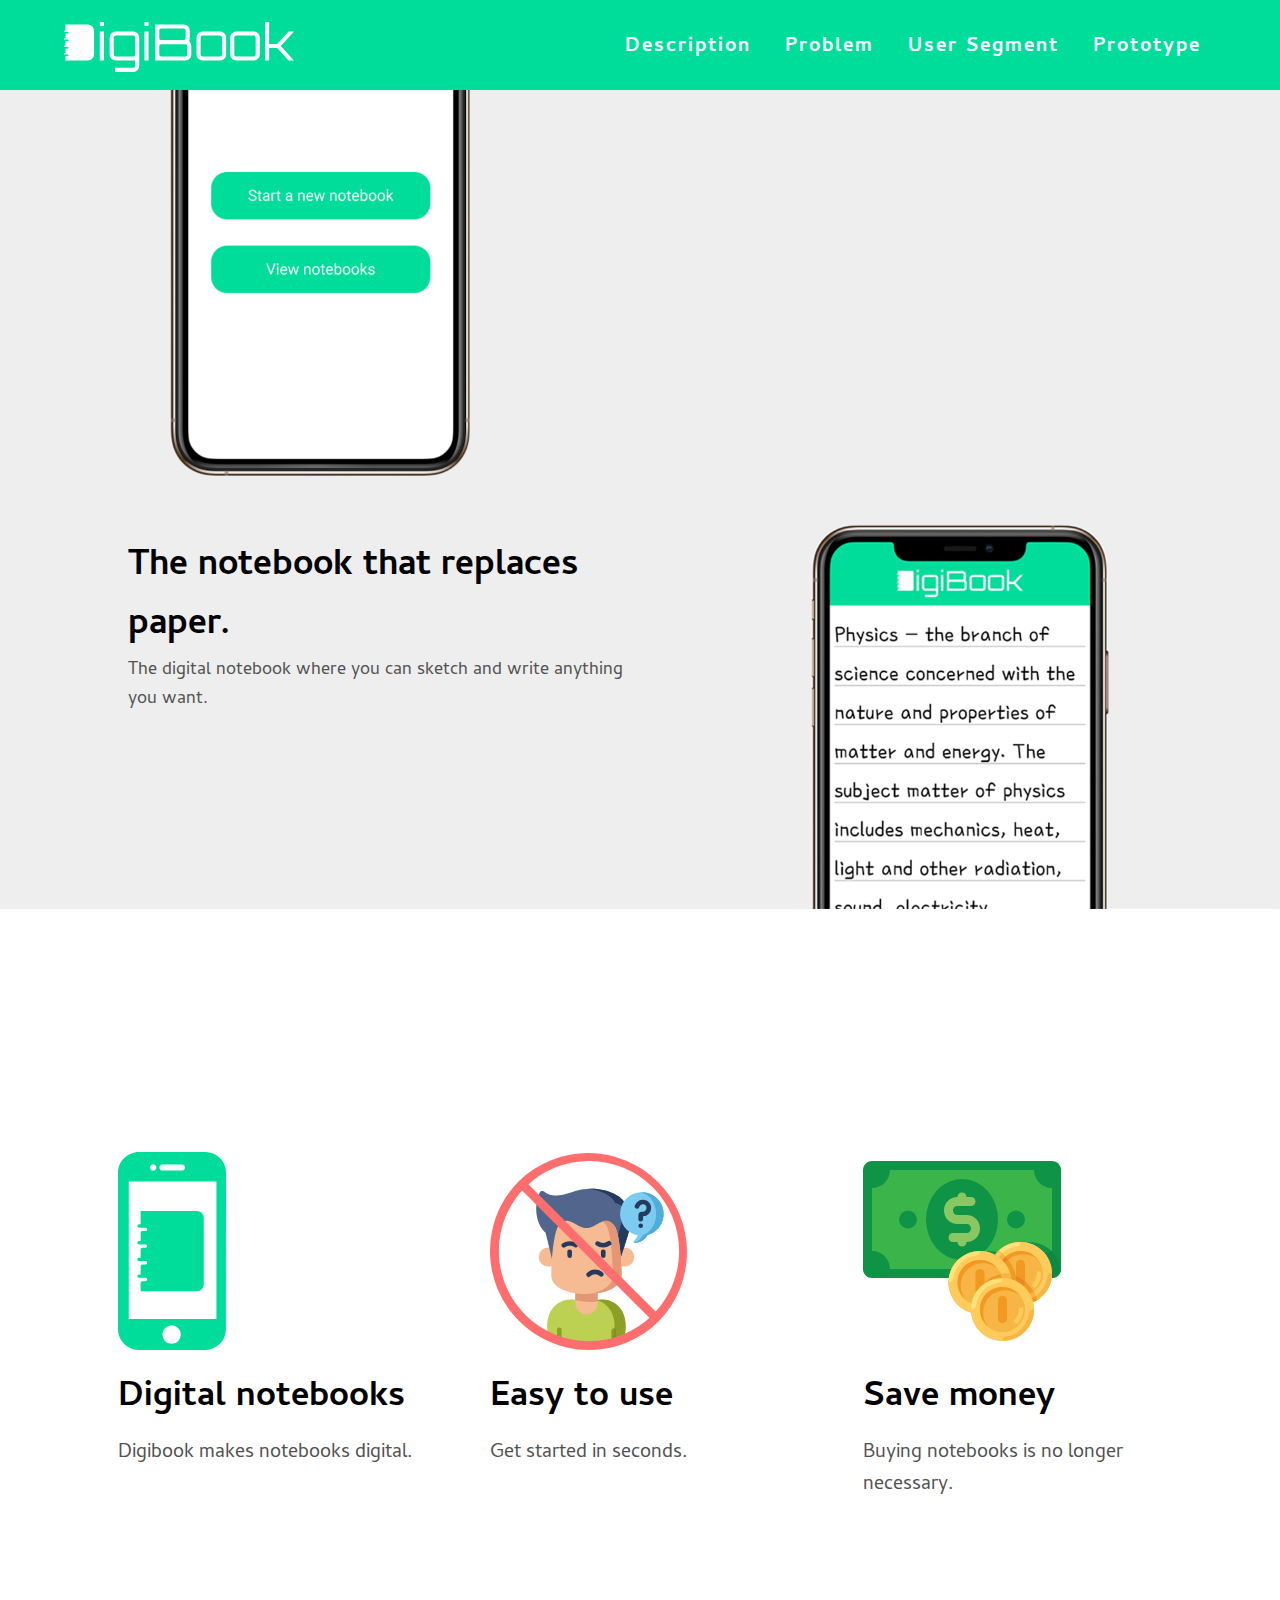
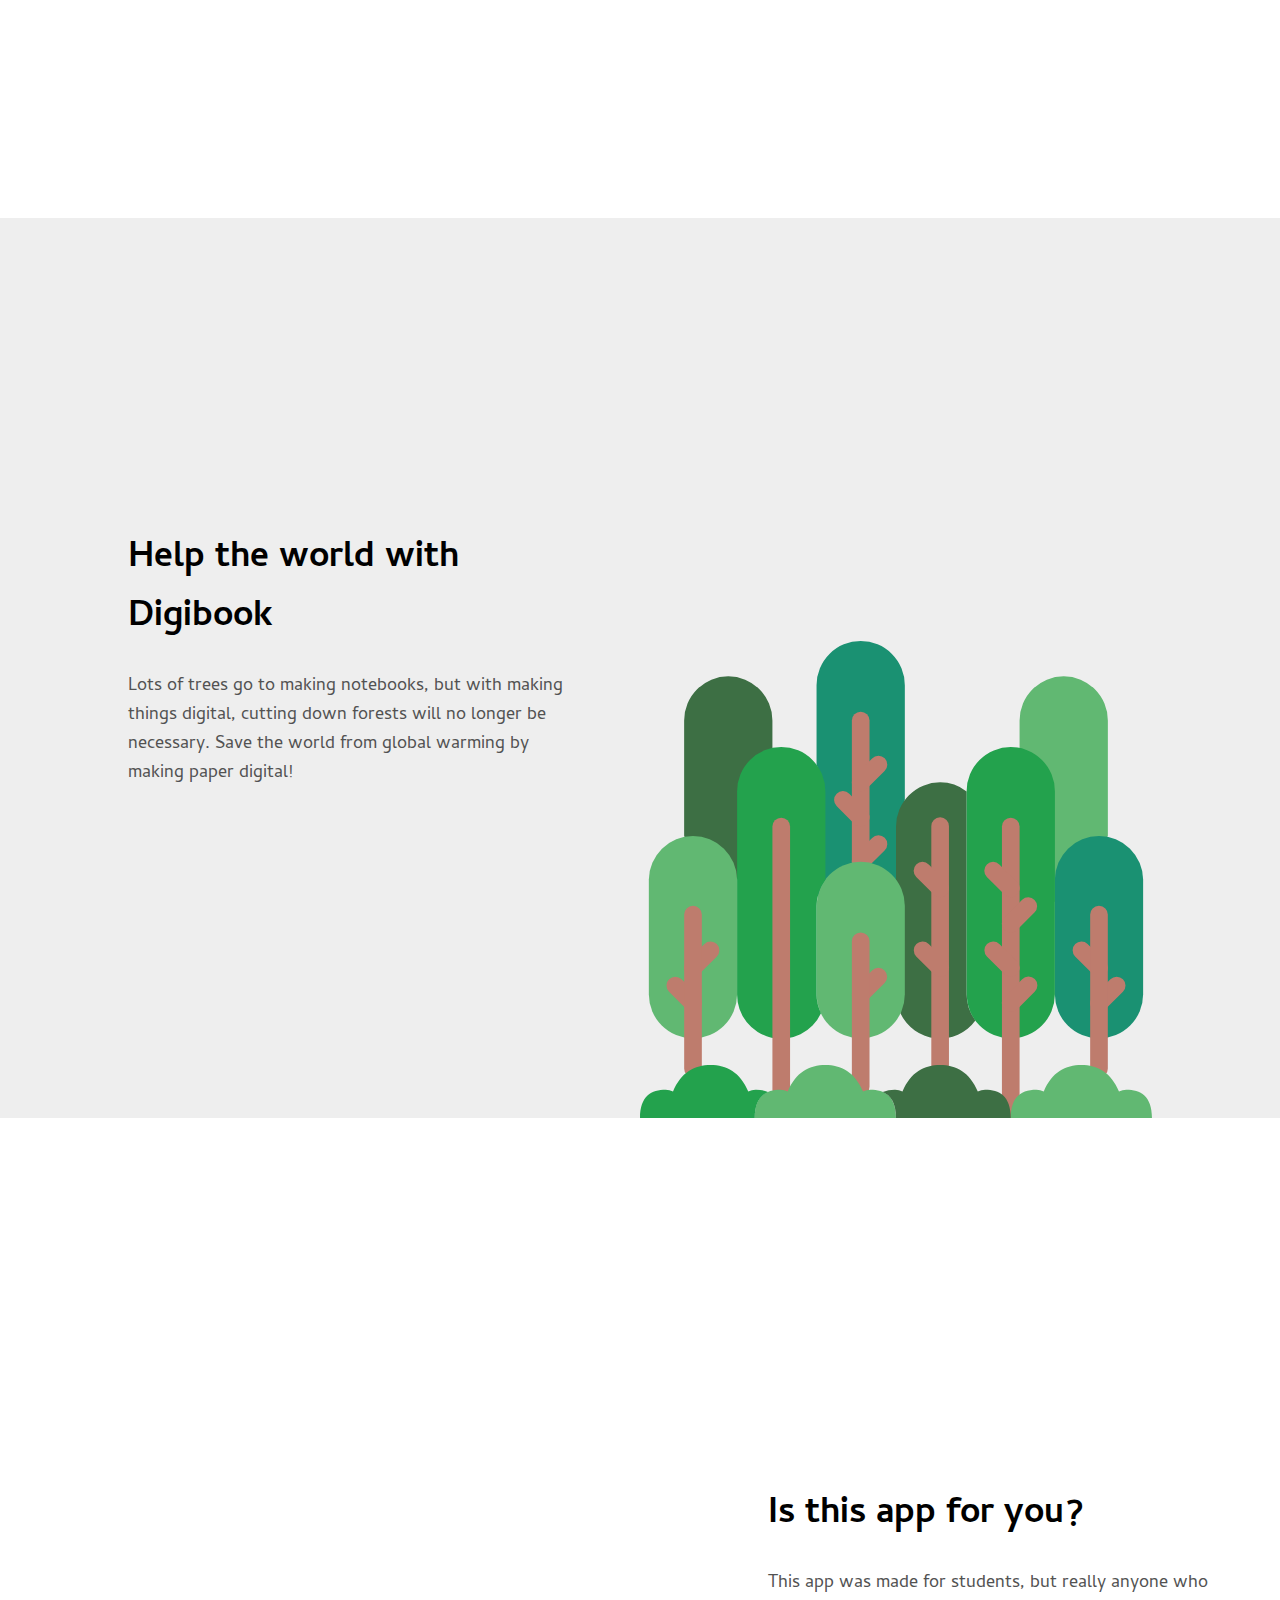
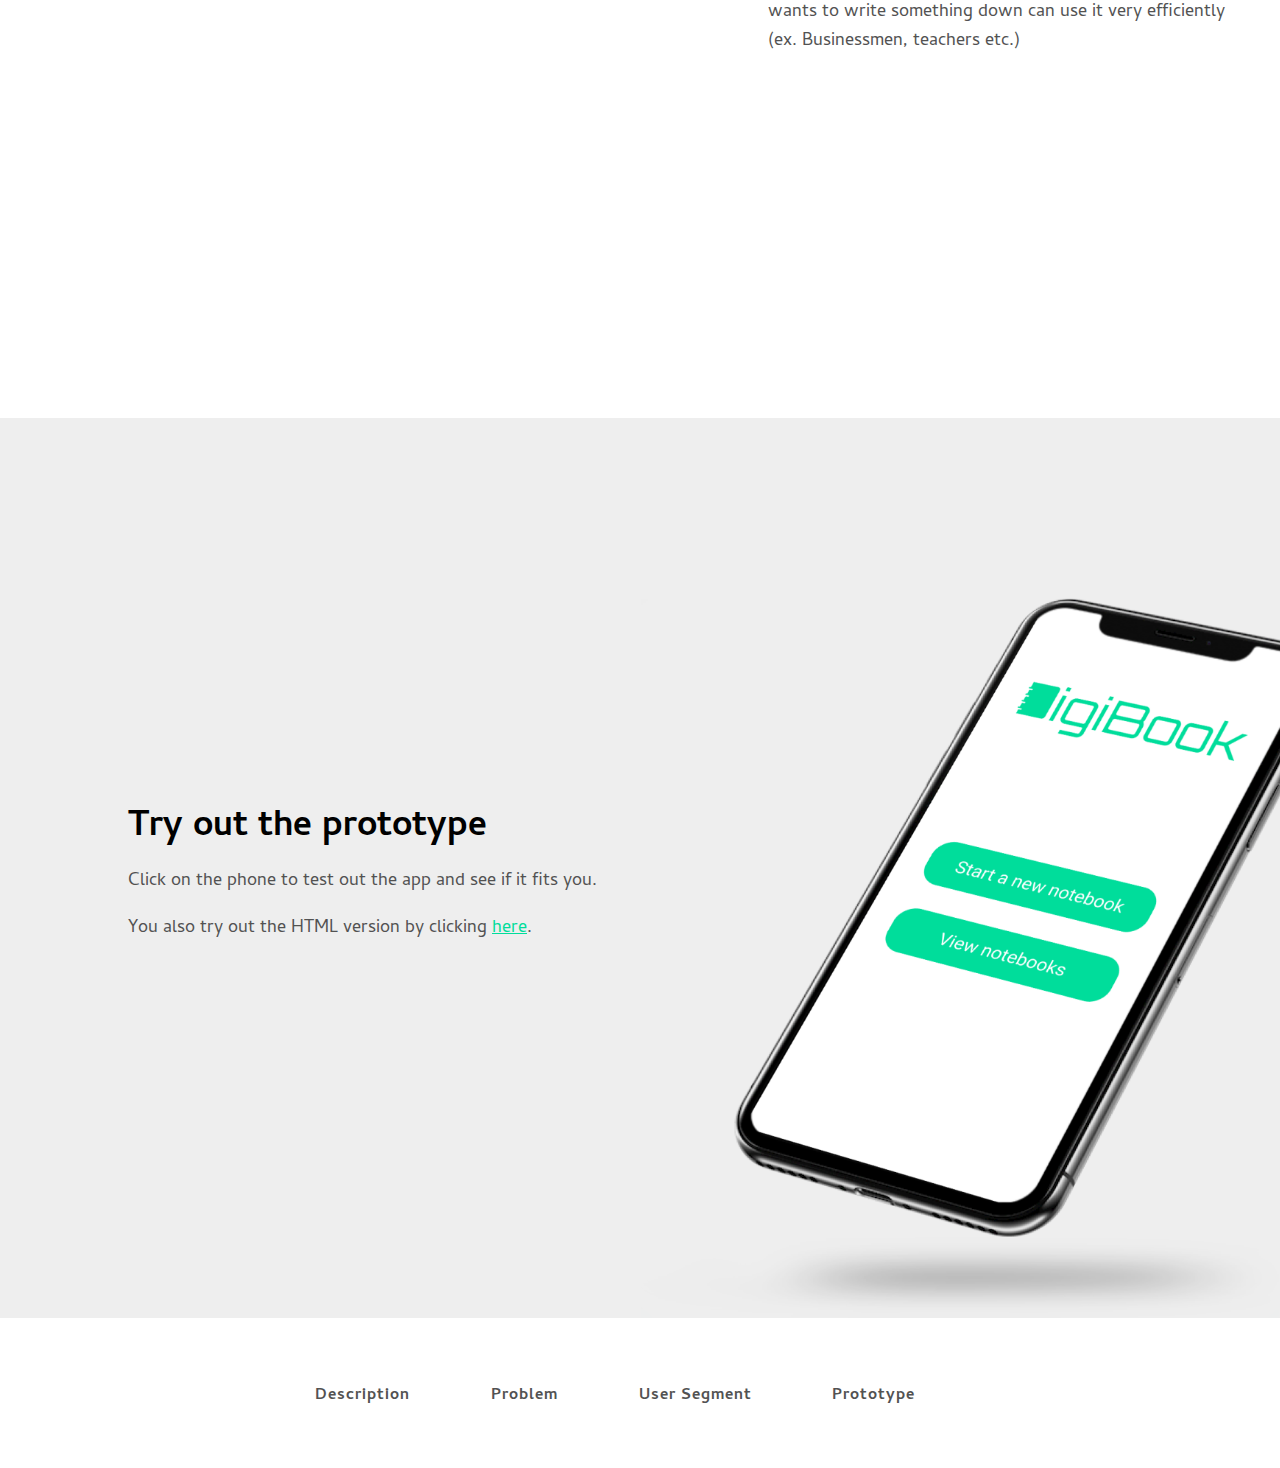
==== DigiBook/index.html @ ef0258a7 "Add files via upload" ====
<!DOCTYPE HTML>
<html>
<head>
	<title>
	Digibook
	</title>
	<link href = "favicon.png" rel="shortcut icon">
	<link rel="stylesheet" href="styles.css">
	<link href="https://fonts.googleapis.com/css?family=Cambay&display=swap" rel="stylesheet">
</head>
<body>
			<div id="invis">
				<nav>
					<ul>
						<a href="#top"><li class="logo"><img src="logo.svg"></li></a>
						<a href="#description"><li class="navtext">Description</li></a>
						<a href="#problem"><li class="navtext">Problem</li></a>
						<a href="#user"><li class="navtext">User Segment</li></a>	
						<a href="#prototype"><li class="navtext">Prototype</li></a>
					</ul>
				</nav>
			</div>
	<header id="top">
		<nav>
		<ul>
			<a href="#top"><li class="logo"><img src="logo.svg"></li></a>
			<a href="#description"><li class="navtext">Description</li></a>
			<a href="#problem"><li class="navtext">Problem</li></a>
			<a href="#user"><li class="navtext">User Segment</li></a>	
			<a href="#prototype"><li class="navtext">Prototype</li></a>
		</ul>
		</nav>
			</header>
		<div class="ad">
			<div class="top">
				<img src="topPhone2.png" id="topPhone">
				<div class="adtext">
					<h1>The notebook that replaces paper.</h1>
						<p>The digital notebook where you can sketch and write anything you want.</p>
				</div>
			</div>
				<div class="bot">
					<img src="botPhone.png">
				</div>
		</div>
		
		
		
		
		<div class="tableindex" id="description">
			<div class="indextablespacing">
			</div>
		<ul>
		
		<li>
			<div>
			<img src="table1.svg" >
			<h1>Digital notebooks</h1>
			<p>Digibook makes notebooks digital.</p>
			</div>
		</li>
		
		<li>
			<div>	
			<img src="table2.svg">
			<h1>Easy to use</h1>
			<p>Get started in seconds.</p>
			</div>
		</li>
		
		<li>
			<div>
			<img src="table3.svg">
			<h1>Save money</h1>
			<p>Buying notebooks is no longer necessary.</p>
			</div>
		</li>
		
		</div>
	
		<div class="indextablespacing">
		</div>
		


		<div class="problemsection" id="problem">
			<ul>
				<li>
					<div class="foresttext">
						<div>
						<h1>Help the world with Digibook</h1>
							<p>Lots of trees go to making notebooks, but with making things digital, cutting down forests will no longer be necessary. Save the world from global warming by making paper digital!</p>
						</div>
					</div>
				</li>
					<li>
						<div class="forestdiv">
							<img src="forest.svg">
						</div>
					</li>
			</ul>
		</div>
		
		<div class="usersegment" id="user">
			<ul>
				<li>
				<div class="userimgarea"><div class="userimg"></div></div>
				</li>
				<li>
					<div class="usertext">
						<div>
						<h1>Is this app for you?</h1>
							<p>This app was made for students, but really anyone who wants to write something down can use it very efficiently (ex. Businessmen, teachers etc.)</p>
						</div>
					</div>
				</li>
			</ul>
		</div>


		<div class="prototype" id="prototype">
			<ul>
				<li>
					<div class="prototext">
						<div>
						<h1>Try out the prototype</h1>
							<p>Click on the phone to test out the app and see if it fits you.</p>
							<p>You also try out the HTML version by clicking <a href="prototype.html">here</a>.</p>
						</div>
					</div>
				</li>
					<li>
						<div class="iphoneAdDiv">
					 		<a href="prototype.html"><img src="iphoneAd.png"></a>
					 	</div>
					</li>
			</ul>



		</div>



		<footer>
					<ul>
						<li class="footertext"><a href="#description">Description</a></li>
						<li class="footertext"><a href="#problem">Problem</a></li>
						<li class="footertext"><a href="#description">User Segment</a></li>
						<li class="footertext"><a href="#prototype">Prototype</a></li>
					</ul>
		</footer>



		<script type="text/javascript">
			var header = document.getElementById("invis");

			window.onscroll = function() {

				if (window.pageYOffset > 90) {
					console.log("boop");
					header.classList.add("fixed");
					header.style.display = "block";
				} else {
					header.classList.remove("fixed");
					header.style.display = "none";
				}


			}



		</script>
</body>
</html>
---- DigiBook/styles.css ----
body {
	margin: 0;
	font-family: 'Cambay', sans-serif;
}
html {
	scroll-behavior: smooth;
}

header {
	height: 90px;
	background-color: #00dd9b;
	display: block;
}
.logo {
	margin-right: 50px;
	height: 90px;
	float: left;
}
.logo img {
	margin: 22px 0px 18px 0;
	height: 50px;
}
nav {
	margin: 0 20%;
	height: 90px;
}
nav ul {
	display: block;
	margin: 0;
	padding: 0;
	text-align: right;
	vertical-align: middle;
	height: 90px;
}
nav ul li {
	display: inline-block;
	vertical-align: middle;
	color: white;
	font-size: 20px;
	letter-spacing: 2px;
	font-weight: 600;
}
.navtext {
	box-sizing: border-box;
	height: 90px;
	padding: 31px 15px 0px 15px;

}
.navtext:hover {
	background: #00cc8f;
}
.ad {
	display: flex;
	width: 100%;
	height: 91vh;
	background: #eee;
}
.top {
	box-sizing: border-box;
	flex: 50%;
}
.bot {
	box-sizing: border-box;
	flex: 50%;
	display: flex;
}

.top img {
	width: 100%;
}
.top h1, .top p {
	margin: 0;
	display: block;
	margin-left: 20%;
}
.top h1 {
		font-size: 4vh;
		margin-top: 6%;
}
.top p {
		font-size: 2vh;
		color: #525252;
}
.bot img {
	width: 100%;
	align-self: flex-end;
}
@media only screen and (max-width: 1455px) {
	nav {
		margin: 0 5%;
	}
}
.tableindex {
}
.tableindex ul {
	list-style: none;
	margin: 0 5%;
	display: block;
	padding: 0;
	text-align: center;
	height: 47vh;
}
.tableindex li {
	display: inline-block;
	width: 26%;
	text-align: left;
	vertical-align: text-top;
	margin: 0 3%;
}
.tableindex li h1 {
	font-size: 3.9vh;
	margin: 10px 0;
}

.tableindex li p {
	font-size: 2.2vh;
	margin: 0;
	color: #525252;
}
.tableindex ul li img {
	text-align: center;
	height: 22vh;
}
.indextablespacing {
	height: 27vh;
}
	
.footertext {
	
	
}
.problemsection {
	height: 100vh;
	background-color: #eee;
}
	
.problemsection ul {
	list-style-type: none;
	display: flex;
	height: 100%;
	margin: 0;
	padding: 0;
}
.problemsection ul li {
	flex: 50%;
	height: 100%;
	vertical-align: baseline;
}
.forestdiv img {
	position: absolute;
	bottom: 0px;
	width: 80%;
}
.forestdiv {
	position: relative;
	height: 100%;
}
.foresttext {
	margin-left: 20%;
	height: 100%;
	display: flex;
	align-items: center;
}
.foresttext h1  {
	margin-top: 0;
	vertical-align: middle;
	font-size: 4vh;
}
.foresttext div {
	margin-right: 15%;
}
.foresttext p {
	color: #525252;
	font-size: 2vh;
}
.fixed {
	position: fixed;
	width: 100%;
	transition: 1s;
	opacity: 0.9;
	background: #00dd9b;
	z-index: 20;
}
.fixed:hover {
	opacity: 1;
}
#invis {
	display: none;
}
footer {
	height: 150px;
	text-align: center;
	box-sizing: border-box;
	padding-top: 65px;
}
footer ul {
	list-style-type: none;
	display: inline;
	margin-right: 7%;
}
footer ul li {
	display: inline-block;
	padding: 0 3%;
	font-weight: 600;
	letter-spacing: 1px;
}
footer ul a {
	color: #525252;
	text-decoration-line: none;
}
.usersegment {
	height: 100vh;
}
.usersegment ul {
	list-style-type: none;
	display: flex;
	height: 100%;
	margin: 0;
	padding: 0;
}
.usersegment ul li {
	flex: 50%;
}
.userimgarea {
	height: 100%;
	display: flex;
	align-items: flex-end;
}
.userimg {
	height: 100%;
	width: 100%;
	background-image: url("https://lh4.googleusercontent.com/miX8pMG4dHTCKVmORpq16VA_IcaS-eou6jggvLgDAK4HI2DM7v9iNPjvoFRICJWu6FcDI1gePu1xd7Ceuu5lmbPkXd5vFwCn0v1Qd0rDeWVRFVMs-jGaXOGmA5HGgdwPWBSddiXoLZ4");
	background-position: center-left;
	background-repeat: no-repeat;
	background-size: cover;
	background-size: cover;
}
.usertext {
	display: flex;
	align-items: center;
	height: 100%;
	margin-right: 5%;
	margin-left: 20%;
}
.usertext h1 {
	font-size: 4vh;
}
.usertext p {
	font-size: 2vh;
	color: #525252;
}


.prototype {
	height: 100vh;
	background: #eee;
}
.prototype img {
	height: 80%;
	position: absolute;
	bottom: 0;

}
.prototype ul {
	list-style-type: none;
	display: flex;
	width: 100%;
	height: 100%;
	padding: 0;
	margin: 0;
}
.prototype ul li {
	display: flex;
	flex: 50%;
}
.prototext {
	align-items: center;
	display: flex;
	width: 100%;
	margin-left: 20%;
}
.prototext a {
	color: #00dd9b;
}
.prototext a:hover {
	color: rgb(0, 179, 125);
}
.iphoneAdDiv {
	position: relative;
	height: 100%;
	width: 100%;
	margin-right: 10%;
}
.prototext h1 {
	font-size: 4vh;
	margin-bottom: 0;
}
.prototext p {
	color: #525252;
	margin-top: 1vh;
	font-size: 2vh;
}
::-webkit-scrollbar {
  width: 10px;
}
::-webkit-scrollbar-track {
	border-radius: 10px;
	background-color: #eee;
}
::-webkit-scrollbar-thumb {
	background: #00dd9b;
	border-radius: 10px;
}
::-webkit-scrollbar-thumb:hover {
	background: #00cc8f;
}
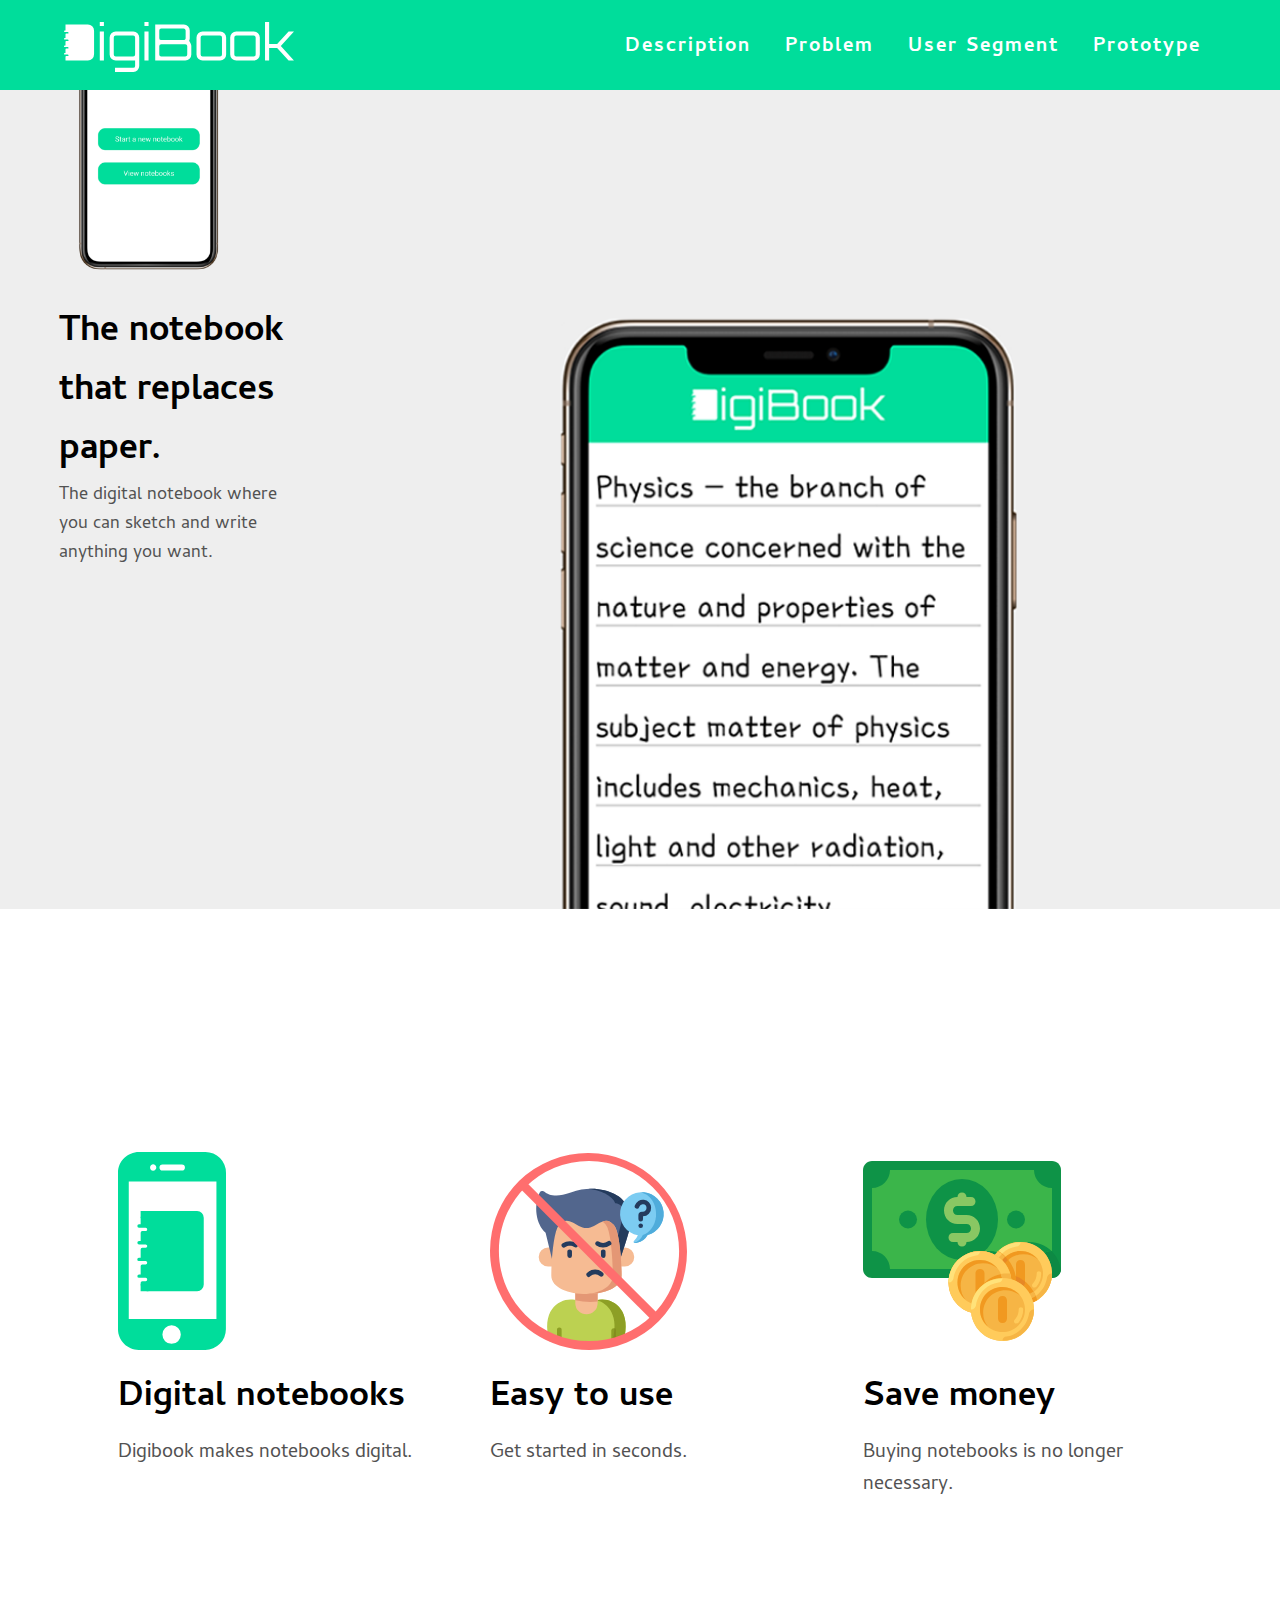
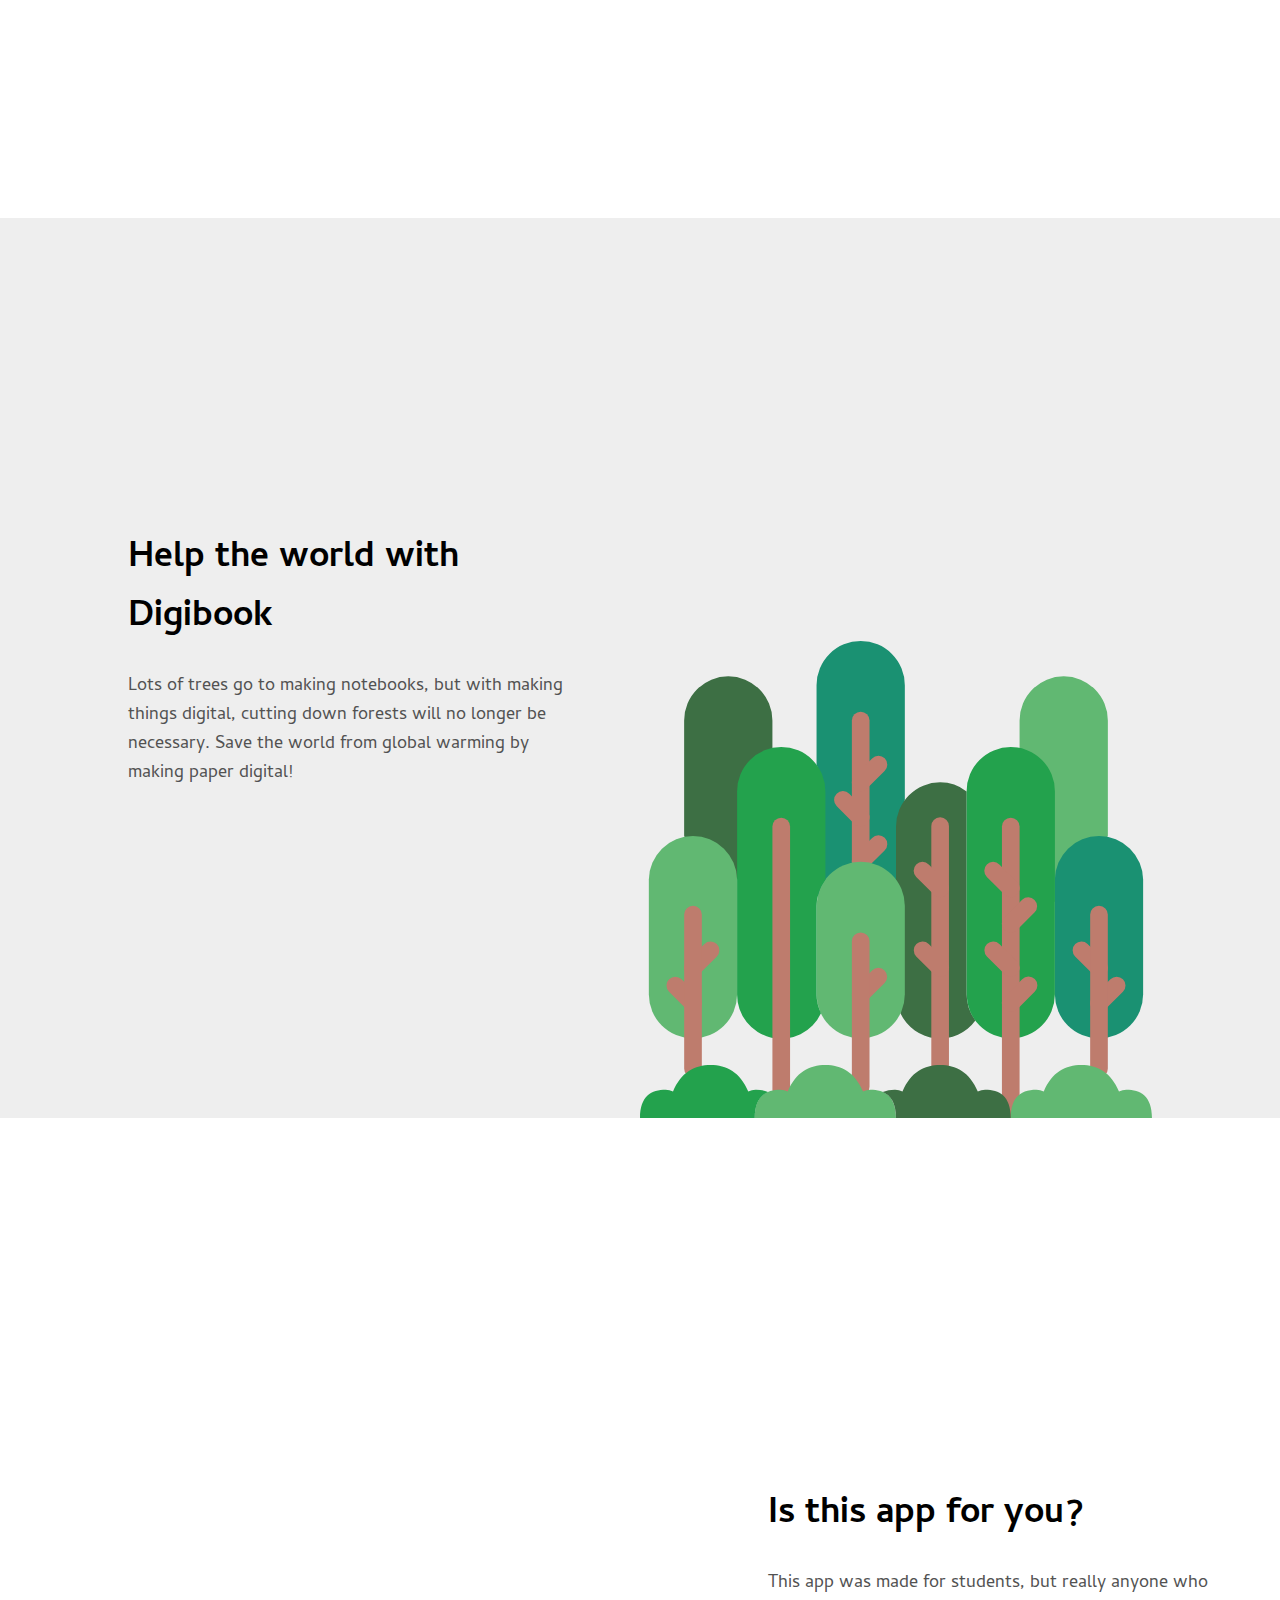
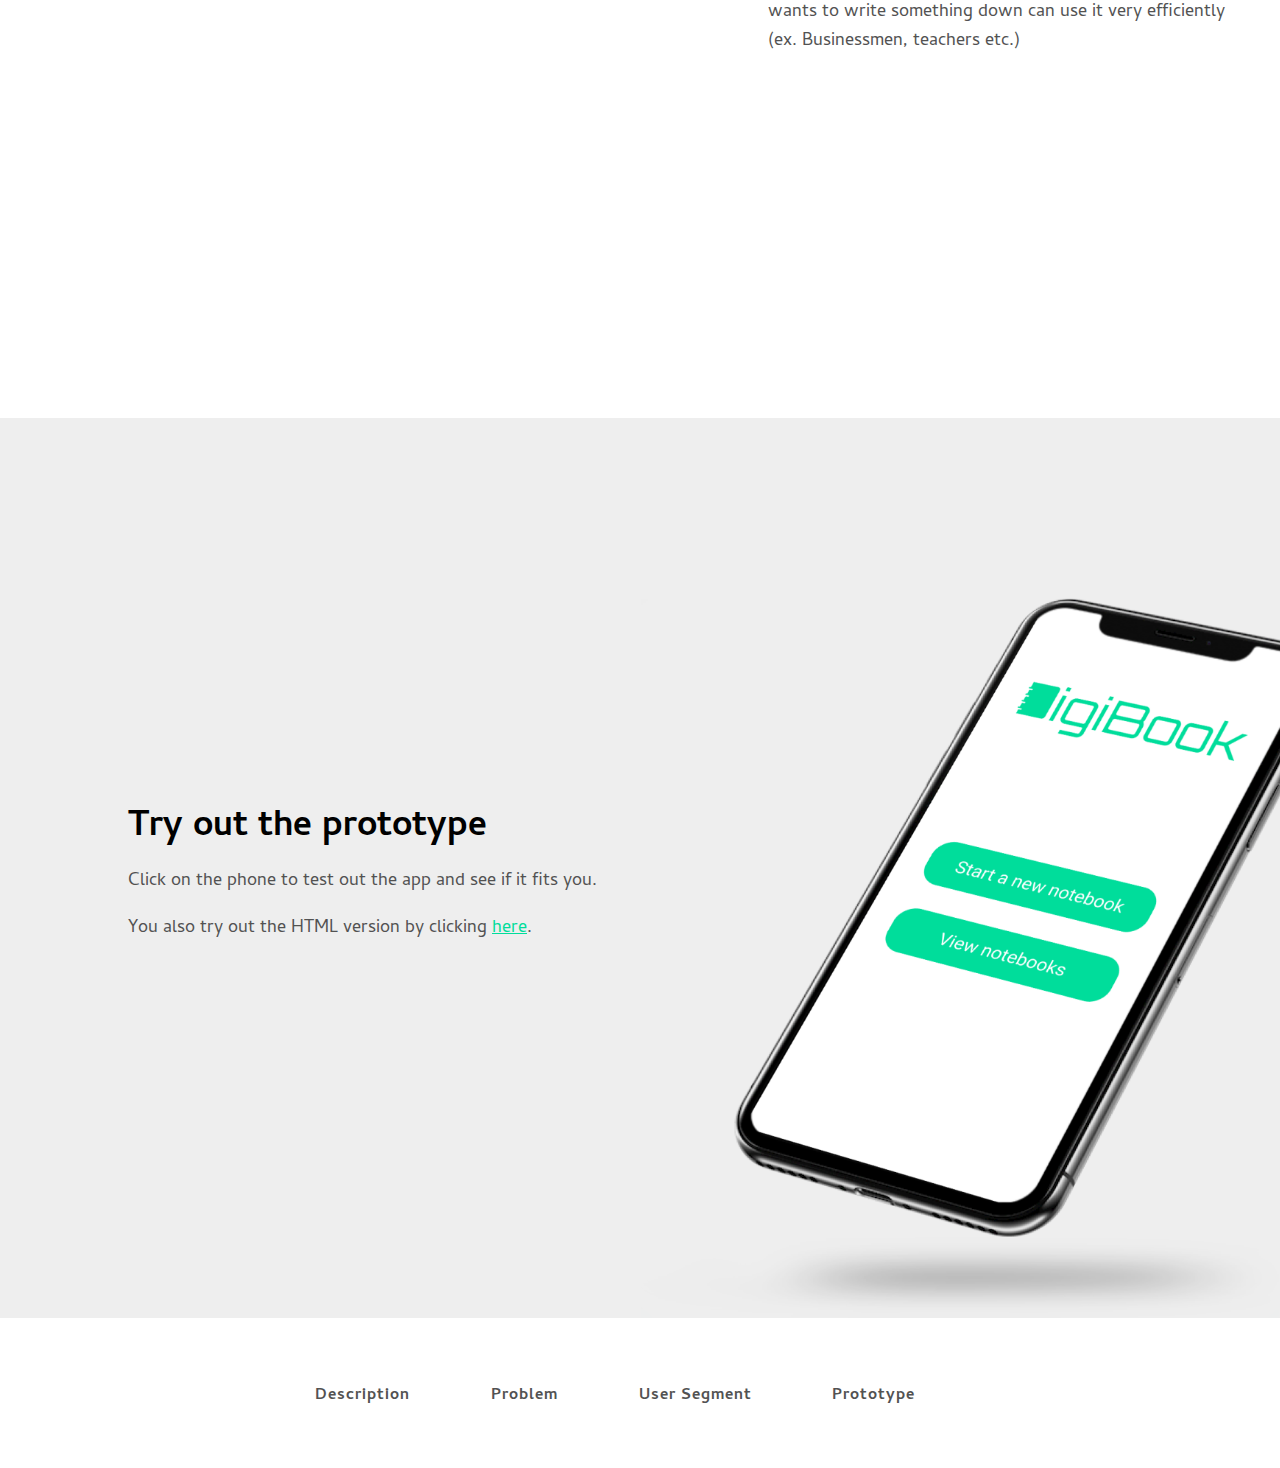
==== commit 24daf726: "Add files via upload" ====
--- a/DigiBook/index.html
+++ b/DigiBook/index.html
@@ -131,7 +131,7 @@
 				</li>
 					<li>
 						<div class="iphoneAdDiv">
-					 		<a href="prototype.html"><img src="iphoneAd.png"></a>
+					 		<a href="https://www.figma.com/proto/dCmApIxS2T7Ad0JB6TWfHg/Digibook?node-id=3%3A2&scaling=scale-down" target="_blank"><img src="iphoneAd.png"></a>
 					 	</div>
 					</li>
 			</ul>
--- a/DigiBook/styles.css
+++ b/DigiBook/styles.css
@@ -82,7 +82,7 @@
 		color: #525252;
 }
 .bot img {
-	width: 100%;
+	height: 100%;
 	align-self: flex-end;
 }
 @media only screen and (max-width: 1455px) {
